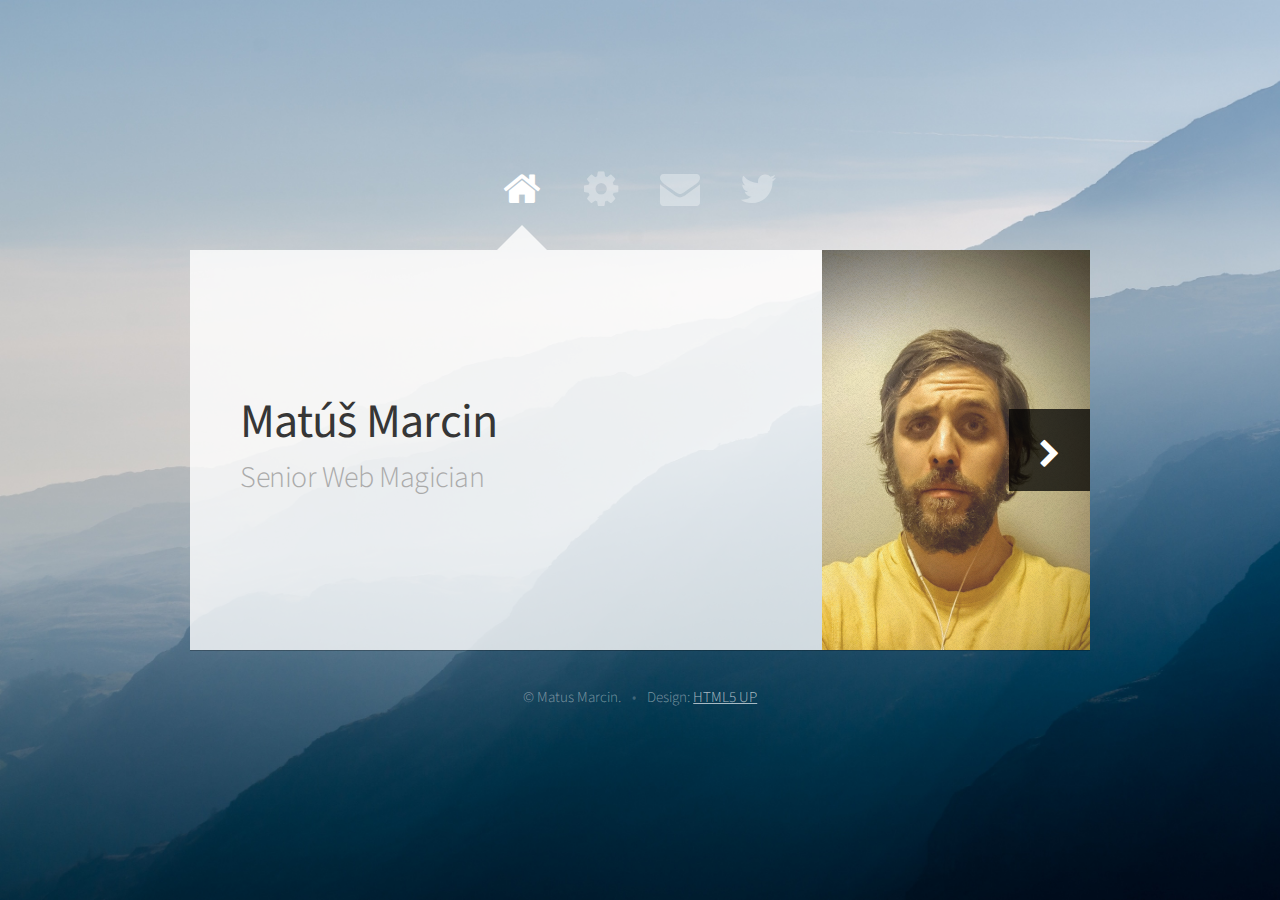
==== index.html @ f7cbcfe0 "GA tracking" ====
<!DOCTYPE HTML>
<!--
	Astral by HTML5 UP
	html5up.net | @n33co
	Free for personal and commercial use under the CCA 3.0 license (html5up.net/license)
-->
<html>
	<head>
		<title>Matúš Marcin &middot; Senior Web Magician</title>
		<meta charset="utf-8" />
		<meta name="viewport" content="width=device-width, initial-scale=1" />
		<!--[if lte IE 8]><script src="assets/js/ie/html5shiv.js"></script><![endif]-->
		<link rel="stylesheet" href="assets/css/main.css" />
		<noscript><link rel="stylesheet" href="assets/css/noscript.css" /></noscript>
		<!--[if lte IE 8]><link rel="stylesheet" href="assets/css/ie8.css" /><![endif]-->
	</head>
	<body>
		<script>
		  (function(i,s,o,g,r,a,m){i['GoogleAnalyticsObject']=r;i[r]=i[r]||function(){
		  (i[r].q=i[r].q||[]).push(arguments)},i[r].l=1*new Date();a=s.createElement(o),
		  m=s.getElementsByTagName(o)[0];a.async=1;a.src=g;m.parentNode.insertBefore(a,m)
		  })(window,document,'script','https://www.google-analytics.com/analytics.js','ga');
		
		  ga('create', 'UA-314729-21', 'auto');
		  ga('send', 'pageview');
		</script>
		<!-- Wrapper-->
			<div id="wrapper">

				<!-- Nav -->
					<nav id="nav">
						<a href="#me" class="icon fa-home active"><span>Home</span></a>
						<a href="#work" class="icon fa-cog"><span>Work</span></a>
						<a href="#contact" class="icon fa-envelope"><span>Contact</span></a>
						<a href="http://twitter.com/faster" class="icon fa-twitter"><span>Twitter</span></a>
					</nav>

				<!-- Main -->
					<div id="main">

						<!-- Me -->
							<article id="me" class="panel">
								<header>
									<h1>Matúš Marcin</h1>
									<p>Senior Web Magician</p>
								</header>
								<a href="#work" class="jumplink pic">
									<span class="arrow icon fa-chevron-right"><span>See my work</span></span>
									<img src="images/matusmarcin.jpg" alt="" />
								</a>
							</article>

						<!-- Work -->
							<article id="work" class="panel">
								<header>
									<h2>Work</h2>
								</header>
								<p>
									I have <mark>12+ years</mark> of experience as a <mark>full-stack web developer</mark>.
								</p>
								<p>
									I think and dream in <mark>HTML, CSS, Javascript and PHP</mark>. I am no stranger to UX, project management, teaching and barefoot running.
								</p>
								<p>
									My references include <mark>The Economist, GlobalLogic, Heineken, Ness</mark> and many small to medium size companies in <mark>Slovakia</mark>.
								</p>
								<section class="text-center">
									<a href="CVMatusMarcin.html" class="button">View my CV</a>
									<br />
									or <a href="CVMatusMarcin.pdf">Download it</a>
								</section>

							</article>

						<!-- Contact -->
							<article id="contact" class="panel">
								<header>
									<h2>Contact Me</h2>
								</header>
								<p>Feel free to email me at <mark>me (at) matusmarcin.com</mark><br />
								or even better <mark>tweet to me <a href="http://twitter.com/faster">@faster</a></mark>.
								</p>
								<p>My GitHub <a href="https://github.com/matusmarcin">is on GitHub</a>!</p>
								<p>Looking forward to hearing from you.</p>
							</article>

					</div>

				<!-- Footer -->
					<div id="footer">
						<ul class="copyright">
							<li>&copy; Matus Marcin.</li><li>Design: <a href="http://html5up.net">HTML5 UP</a></li>
						</ul>
					</div>

			</div>

		<!-- Scripts -->
			<script src="assets/js/jquery.min.js"></script>
			<script src="assets/js/skel.min.js"></script>
			<script src="assets/js/skel-viewport.min.js"></script>
			<script src="assets/js/util.js"></script>
			<!--[if lte IE 8]><script src="assets/js/ie/respond.min.js"></script><![endif]-->
			<script src="assets/js/main.js"></script>

	</body>
</html>
---- assets/css/main.css ----
@import url("http://fonts.googleapis.com/css?family=Source+Sans+Pro:300,400,300italic,400italic");
@import url("font-awesome.min.css");

/*
	Astral by HTML5 UP
	html5up.net | @n33co
	Free for personal and commercial use under the CCA 3.0 license (html5up.net/license)
*/

/* Reset */

	html, body, div, span, applet, object, iframe, h1, h2, h3, h4, h5, h6, p, blockquote, pre, a, abbr, acronym, address, big, cite, code, del, dfn, em, img, ins, kbd, q, s, samp, small, strike, strong, sub, sup, tt, var, b, u, i, center, dl, dt, dd, ol, ul, li, fieldset, form, label, legend, table, caption, tbody, tfoot, thead, tr, th, td, article, aside, canvas, details, embed, figure, figcaption, footer, header, hgroup, menu, nav, output, ruby, section, summary, time, mark, audio, video {
		margin: 0;
		padding: 0;
		border: 0;
		font-size: 100%;
		font: inherit;
		vertical-align: baseline;
	}

	article, aside, details, figcaption, figure, footer, header, hgroup, menu, nav, section {
		display: block;
	}

	body {
		line-height: 1;
	}

	ol, ul {
		list-style: none;
	}

	mark {
		background: #f8f9f4;
	}

	blockquote, q {
		quotes: none;
	}

	blockquote:before, blockquote:after, q:before, q:after {
		content: '';
		content: none;
	}

	table {
		border-collapse: collapse;
		border-spacing: 0;
	}

	body {
		-webkit-text-size-adjust: none;
	}

/* Box Model */

	*, *:before, *:after {
		-moz-box-sizing: border-box;
		-webkit-box-sizing: border-box;
		box-sizing: border-box;
	}

/* Grid */

	.row {
		border-bottom: solid 1px transparent;
		-moz-box-sizing: border-box;
		-webkit-box-sizing: border-box;
		box-sizing: border-box;
	}

	.row > * {
		float: left;
		-moz-box-sizing: border-box;
		-webkit-box-sizing: border-box;
		box-sizing: border-box;
	}

	.row:after, .row:before {
		content: '';
		display: block;
		clear: both;
		height: 0;
	}

	.row.uniform > * > :first-child {
		margin-top: 0;
	}

	.row.uniform > * > :last-child {
		margin-bottom: 0;
	}

	.row.\30 \25 > * {
		padding: 0 0 0 0px;
	}

	.row.\30 \25 {
		margin: 0 0 -1px 0px;
	}

	.row.uniform.\30 \25 > * {
		padding: 0px 0 0 0px;
	}

	.row.uniform.\30 \25 {
		margin: 0px 0 -1px 0px;
	}

	.row > * {
		padding: 0 0 0 40px;
	}

	.row {
		margin: 0 0 -1px -40px;
	}

	.row.uniform > * {
		padding: 40px 0 0 40px;
	}

	.row.uniform {
		margin: -40px 0 -1px -40px;
	}

	.row.\32 00\25 > * {
		padding: 0 0 0 80px;
	}

	.row.\32 00\25 {
		margin: 0 0 -1px -80px;
	}

	.row.uniform.\32 00\25 > * {
		padding: 80px 0 0 80px;
	}

	.row.uniform.\32 00\25 {
		margin: -80px 0 -1px -80px;
	}

	.row.\31 50\25 > * {
		padding: 0 0 0 60px;
	}

	.row.\31 50\25 {
		margin: 0 0 -1px -60px;
	}

	.row.uniform.\31 50\25 > * {
		padding: 60px 0 0 60px;
	}

	.row.uniform.\31 50\25 {
		margin: -60px 0 -1px -60px;
	}

	.row.\35 0\25 > * {
		padding: 0 0 0 20px;
	}

	.row.\35 0\25 {
		margin: 0 0 -1px -20px;
	}

	.row.uniform.\35 0\25 > * {
		padding: 20px 0 0 20px;
	}

	.row.uniform.\35 0\25 {
		margin: -20px 0 -1px -20px;
	}

	.row.\32 5\25 > * {
		padding: 0 0 0 10px;
	}

	.row.\32 5\25 {
		margin: 0 0 -1px -10px;
	}

	.row.uniform.\32 5\25 > * {
		padding: 10px 0 0 10px;
	}

	.row.uniform.\32 5\25 {
		margin: -10px 0 -1px -10px;
	}

	.\31 2u, .\31 2u\24 {
		width: 100%;
		clear: none;
		margin-left: 0;
	}

	.\31 1u, .\31 1u\24 {
		width: 91.6666666667%;
		clear: none;
		margin-left: 0;
	}

	.\31 0u, .\31 0u\24 {
		width: 83.3333333333%;
		clear: none;
		margin-left: 0;
	}

	.\39 u, .\39 u\24 {
		width: 75%;
		clear: none;
		margin-left: 0;
	}

	.\38 u, .\38 u\24 {
		width: 66.6666666667%;
		clear: none;
		margin-left: 0;
	}

	.\37 u, .\37 u\24 {
		width: 58.3333333333%;
		clear: none;
		margin-left: 0;
	}

	.\36 u, .\36 u\24 {
		width: 50%;
		clear: none;
		margin-left: 0;
	}

	.\35 u, .\35 u\24 {
		width: 41.6666666667%;
		clear: none;
		margin-left: 0;
	}

	.\34 u, .\34 u\24 {
		width: 33.3333333333%;
		clear: none;
		margin-left: 0;
	}

	.\33 u, .\33 u\24 {
		width: 25%;
		clear: none;
		margin-left: 0;
	}

	.\32 u, .\32 u\24 {
		width: 16.6666666667%;
		clear: none;
		margin-left: 0;
	}

	.\31 u, .\31 u\24 {
		width: 8.3333333333%;
		clear: none;
		margin-left: 0;
	}

	.\31 2u\24 + *,
	.\31 1u\24 + *,
	.\31 0u\24 + *,
	.\39 u\24 + *,
	.\38 u\24 + *,
	.\37 u\24 + *,
	.\36 u\24 + *,
	.\35 u\24 + *,
	.\34 u\24 + *,
	.\33 u\24 + *,
	.\32 u\24 + *,
	.\31 u\24 + * {
		clear: left;
	}

	.\-11u {
		margin-left: 91.66667%;
	}

	.\-10u {
		margin-left: 83.33333%;
	}

	.\-9u {
		margin-left: 75%;
	}

	.\-8u {
		margin-left: 66.66667%;
	}

	.\-7u {
		margin-left: 58.33333%;
	}

	.\-6u {
		margin-left: 50%;
	}

	.\-5u {
		margin-left: 41.66667%;
	}

	.\-4u {
		margin-left: 33.33333%;
	}

	.\-3u {
		margin-left: 25%;
	}

	.\-2u {
		margin-left: 16.66667%;
	}

	.\-1u {
		margin-left: 8.33333%;
	}

	@media screen and (min-width: 737px) {

		.row > * {
			padding: 25px 0 0 25px;
		}

		.row {
			margin: -25px 0 -1px -25px;
		}

		.row.uniform > * {
			padding: 25px 0 0 25px;
		}

		.row.uniform {
			margin: -25px 0 -1px -25px;
		}

		.row.\32 00\25 > * {
			padding: 50px 0 0 50px;
		}

		.row.\32 00\25 {
			margin: -50px 0 -1px -50px;
		}

		.row.uniform.\32 00\25 > * {
			padding: 50px 0 0 50px;
		}

		.row.uniform.\32 00\25 {
			margin: -50px 0 -1px -50px;
		}

		.row.\31 50\25 > * {
			padding: 37.5px 0 0 37.5px;
		}

		.row.\31 50\25 {
			margin: -37.5px 0 -1px -37.5px;
		}

		.row.uniform.\31 50\25 > * {
			padding: 37.5px 0 0 37.5px;
		}

		.row.uniform.\31 50\25 {
			margin: -37.5px 0 -1px -37.5px;
		}

		.row.\35 0\25 > * {
			padding: 12.5px 0 0 12.5px;
		}

		.row.\35 0\25 {
			margin: -12.5px 0 -1px -12.5px;
		}

		.row.uniform.\35 0\25 > * {
			padding: 12.5px 0 0 12.5px;
		}

		.row.uniform.\35 0\25 {
			margin: -12.5px 0 -1px -12.5px;
		}

		.row.\32 5\25 > * {
			padding: 6.25px 0 0 6.25px;
		}

		.row.\32 5\25 {
			margin: -6.25px 0 -1px -6.25px;
		}

		.row.uniform.\32 5\25 > * {
			padding: 6.25px 0 0 6.25px;
		}

		.row.uniform.\32 5\25 {
			margin: -6.25px 0 -1px -6.25px;
		}

		.\31 2u\28desktop\29, .\31 2u\24\28desktop\29 {
			width: 100%;
			clear: none;
			margin-left: 0;
		}

		.\31 1u\28desktop\29, .\31 1u\24\28desktop\29 {
			width: 91.6666666667%;
			clear: none;
			margin-left: 0;
		}

		.\31 0u\28desktop\29, .\31 0u\24\28desktop\29 {
			width: 83.3333333333%;
			clear: none;
			margin-left: 0;
		}

		.\39 u\28desktop\29, .\39 u\24\28desktop\29 {
			width: 75%;
			clear: none;
			margin-left: 0;
		}

		.\38 u\28desktop\29, .\38 u\24\28desktop\29 {
			width: 66.6666666667%;
			clear: none;
			margin-left: 0;
		}

		.\37 u\28desktop\29, .\37 u\24\28desktop\29 {
			width: 58.3333333333%;
			clear: none;
			margin-left: 0;
		}

		.\36 u\28desktop\29, .\36 u\24\28desktop\29 {
			width: 50%;
			clear: none;
			margin-left: 0;
		}

		.\35 u\28desktop\29, .\35 u\24\28desktop\29 {
			width: 41.6666666667%;
			clear: none;
			margin-left: 0;
		}

		.\34 u\28desktop\29, .\34 u\24\28desktop\29 {
			width: 33.3333333333%;
			clear: none;
			margin-left: 0;
		}

		.\33 u\28desktop\29, .\33 u\24\28desktop\29 {
			width: 25%;
			clear: none;
			margin-left: 0;
		}

		.\32 u\28desktop\29, .\32 u\24\28desktop\29 {
			width: 16.6666666667%;
			clear: none;
			margin-left: 0;
		}

		.\31 u\28desktop\29, .\31 u\24\28desktop\29 {
			width: 8.3333333333%;
			clear: none;
			margin-left: 0;
		}

		.\31 2u\24\28desktop\29 + *,
		.\31 1u\24\28desktop\29 + *,
		.\31 0u\24\28desktop\29 + *,
		.\39 u\24\28desktop\29 + *,
		.\38 u\24\28desktop\29 + *,
		.\37 u\24\28desktop\29 + *,
		.\36 u\24\28desktop\29 + *,
		.\35 u\24\28desktop\29 + *,
		.\34 u\24\28desktop\29 + *,
		.\33 u\24\28desktop\29 + *,
		.\32 u\24\28desktop\29 + *,
		.\31 u\24\28desktop\29 + * {
			clear: left;
		}

		.\-11u\28desktop\29 {
			margin-left: 91.66667%;
		}

		.\-10u\28desktop\29 {
			margin-left: 83.33333%;
		}

		.\-9u\28desktop\29 {
			margin-left: 75%;
		}

		.\-8u\28desktop\29 {
			margin-left: 66.66667%;
		}

		.\-7u\28desktop\29 {
			margin-left: 58.33333%;
		}

		.\-6u\28desktop\29 {
			margin-left: 50%;
		}

		.\-5u\28desktop\29 {
			margin-left: 41.66667%;
		}

		.\-4u\28desktop\29 {
			margin-left: 33.33333%;
		}

		.\-3u\28desktop\29 {
			margin-left: 25%;
		}

		.\-2u\28desktop\29 {
			margin-left: 16.66667%;
		}

		.\-1u\28desktop\29 {
			margin-left: 8.33333%;
		}

	}

	@media screen and (max-width: 736px) {

		.row > * {
			padding: 15px 0 0 15px;
		}

		.row {
			margin: -15px 0 -1px -15px;
		}

		.row.uniform > * {
			padding: 15px 0 0 15px;
		}

		.row.uniform {
			margin: -15px 0 -1px -15px;
		}

		.row.\32 00\25 > * {
			padding: 30px 0 0 30px;
		}

		.row.\32 00\25 {
			margin: -30px 0 -1px -30px;
		}

		.row.uniform.\32 00\25 > * {
			padding: 30px 0 0 30px;
		}

		.row.uniform.\32 00\25 {
			margin: -30px 0 -1px -30px;
		}

		.row.\31 50\25 > * {
			padding: 22.5px 0 0 22.5px;
		}

		.row.\31 50\25 {
			margin: -22.5px 0 -1px -22.5px;
		}

		.row.uniform.\31 50\25 > * {
			padding: 22.5px 0 0 22.5px;
		}

		.row.uniform.\31 50\25 {
			margin: -22.5px 0 -1px -22.5px;
		}

		.row.\35 0\25 > * {
			padding: 7.5px 0 0 7.5px;
		}

		.row.\35 0\25 {
			margin: -7.5px 0 -1px -7.5px;
		}

		.row.uniform.\35 0\25 > * {
			padding: 7.5px 0 0 7.5px;
		}

		.row.uniform.\35 0\25 {
			margin: -7.5px 0 -1px -7.5px;
		}

		.row.\32 5\25 > * {
			padding: 3.75px 0 0 3.75px;
		}

		.row.\32 5\25 {
			margin: -3.75px 0 -1px -3.75px;
		}

		.row.uniform.\32 5\25 > * {
			padding: 3.75px 0 0 3.75px;
		}

		.row.uniform.\32 5\25 {
			margin: -3.75px 0 -1px -3.75px;
		}

		.\31 2u\28mobile\29, .\31 2u\24\28mobile\29 {
			width: 100%;
			clear: none;
			margin-left: 0;
		}

		.\31 1u\28mobile\29, .\31 1u\24\28mobile\29 {
			width: 91.6666666667%;
			clear: none;
			margin-left: 0;
		}

		.\31 0u\28mobile\29, .\31 0u\24\28mobile\29 {
			width: 83.3333333333%;
			clear: none;
			margin-left: 0;
		}

		.\39 u\28mobile\29, .\39 u\24\28mobile\29 {
			width: 75%;
			clear: none;
			margin-left: 0;
		}

		.\38 u\28mobile\29, .\38 u\24\28mobile\29 {
			width: 66.6666666667%;
			clear: none;
			margin-left: 0;
		}

		.\37 u\28mobile\29, .\37 u\24\28mobile\29 {
			width: 58.3333333333%;
			clear: none;
			margin-left: 0;
		}

		.\36 u\28mobile\29, .\36 u\24\28mobile\29 {
			width: 50%;
			clear: none;
			margin-left: 0;
		}

		.\35 u\28mobile\29, .\35 u\24\28mobile\29 {
			width: 41.6666666667%;
			clear: none;
			margin-left: 0;
		}

		.\34 u\28mobile\29, .\34 u\24\28mobile\29 {
			width: 33.3333333333%;
			clear: none;
			margin-left: 0;
		}

		.\33 u\28mobile\29, .\33 u\24\28mobile\29 {
			width: 25%;
			clear: none;
			margin-left: 0;
		}

		.\32 u\28mobile\29, .\32 u\24\28mobile\29 {
			width: 16.6666666667%;
			clear: none;
			margin-left: 0;
		}

		.\31 u\28mobile\29, .\31 u\24\28mobile\29 {
			width: 8.3333333333%;
			clear: none;
			margin-left: 0;
		}

		.\31 2u\24\28mobile\29 + *,
		.\31 1u\24\28mobile\29 + *,
		.\31 0u\24\28mobile\29 + *,
		.\39 u\24\28mobile\29 + *,
		.\38 u\24\28mobile\29 + *,
		.\37 u\24\28mobile\29 + *,
		.\36 u\24\28mobile\29 + *,
		.\35 u\24\28mobile\29 + *,
		.\34 u\24\28mobile\29 + *,
		.\33 u\24\28mobile\29 + *,
		.\32 u\24\28mobile\29 + *,
		.\31 u\24\28mobile\29 + * {
			clear: left;
		}

		.\-11u\28mobile\29 {
			margin-left: 91.66667%;
		}

		.\-10u\28mobile\29 {
			margin-left: 83.33333%;
		}

		.\-9u\28mobile\29 {
			margin-left: 75%;
		}

		.\-8u\28mobile\29 {
			margin-left: 66.66667%;
		}

		.\-7u\28mobile\29 {
			margin-left: 58.33333%;
		}

		.\-6u\28mobile\29 {
			margin-left: 50%;
		}

		.\-5u\28mobile\29 {
			margin-left: 41.66667%;
		}

		.\-4u\28mobile\29 {
			margin-left: 33.33333%;
		}

		.\-3u\28mobile\29 {
			margin-left: 25%;
		}

		.\-2u\28mobile\29 {
			margin-left: 16.66667%;
		}

		.\-1u\28mobile\29 {
			margin-left: 8.33333%;
		}

	}

/* Basic */

	body {
		background-image: url("images/background.jpg");
		background-repeat: no-repeat;
		background-size: cover;
		font-family: 'Source Sans Pro', sans-serif;
		font-weight: 300;
		color: #777777;
	}

		body.is-loading *, body.is-loading *:before, body.is-loading *:after {
			-moz-transition: none !important;
			-webkit-transition: none !important;
			-ms-transition: none !important;
			transition: none !important;
			-moz-animation: none !important;
			-webkit-animation: none !important;
			-ms-animation: none !important;
			animation: none !important;
		}

	input, textarea, select {
		font-family: 'Source Sans Pro', sans-serif;
		font-weight: 300;
		color: #777777;
	}

	strong, b, h1, h2, h3, h4, h5, h6 {
		font-weight: 400;
		color: #363636;
	}

	blockquote {
		border-left: solid 0.5em #ddd;
		padding: 1em 0 1em 2em;
		font-style: italic;
	}

	em, i {
		font-style: italic;
	}

	hr {
		border: 0;
		border-top: solid 1px #ddd;
		padding: 1.5em 0 0 0;
		margin: 1.75em 0 0 0;
	}

	sub {
		position: relative;
		top: 0.5em;
		font-size: 0.8em;
	}

	sup {
		position: relative;
		top: -0.5em;
		font-size: 0.8em;
	}

	br.clear {
		clear: both;
	}

	p, ul, ol, dl, table, blockquote, form {
		margin-bottom: 2em;
	}

/* Table */

	table {
		width: 100%;
	}

		table.default tbody tr {
			border-bottom: solid 1px #f4f4f4;
		}

		table.default td {
			padding: 0.5em 1em 0.5em 1em;
		}

		table.default th {
			text-align: left;
			font-weight: 400;
			padding: 0.5em 1em 0.5em 1em;
		}

		table.default thead {
			border-bottom: solid 2px #f4f4f4;
		}

/* Form */

	form label {
		display: block;
		font-weight: 400;
		color: #363636;
		margin: 0 0 1em 0;
	}

	form input[type="text"],
	form input[type="email"],
	form input[type="password"],
	form select,
	form textarea {
		-webkit-appearance: none;
		border: 0;
		background: #f4f4f4;
		padding: 0.75em;
		width: 100%;
		-moz-transition: background-color .25s ease-in-out;
		-webkit-transition: background-color .25s ease-in-out;
		-ms-transition: background-color .25s ease-in-out;
		transition: background-color .25s ease-in-out;
	}

		form input[type="text"]:focus,
		form input[type="email"]:focus,
		form input[type="password"]:focus,
		form select:focus,
		form textarea:focus {
			background: #f8f8f8;
		}

	form input[type="text"],
	form input[type="email"],
	form input[type="password"],
	form select {
		line-height: 1.35em;
	}

	form ::-webkit-input-placeholder {
		color: #999;
	}

	form :-moz-placeholder {
		color: #999;
	}

	form ::-moz-placeholder {
		color: #999;
	}

	form :-ms-input-placeholder {
		color: #999;
	}

/* Section/Article */

	section, article {
		margin-bottom: 3em;
	}

		section.text-center {
			text-align: center;
		}

		section > :last-child, section:last-child, article > :last-child, article:last-child {
			margin-bottom: 0;
		}

	header > p {
		color: #aaa;
	}

/* Image */

	.image {
		display: inline-block;
	}

		.image img {
			display: block;
			width: 100%;
		}

		.image.fit {
			display: block;
			width: 100%;
		}

		.image.featured {
			display: block;
			width: 100%;
			margin: 0 0 2em 0;
		}

		.image.left {
			float: left;
			margin: 0 2em 2em 0;
		}

		.image.centered {
			display: block;
			margin: 0 0 2em 0;
		}

			.image.centered img {
				margin: 0 auto;
				width: auto;
			}

/* Button */

	input[type="button"],
	input[type="submit"],
	input[type="reset"],
	button,
	.button {
		-webkit-appearance: none;
		display: inline-block;
		background-color: #222222;
		color: #ffffff;
		border: 0;
		cursor: pointer;
		outline: 0;
		-moz-transition: background-color .25s ease-in-out;
		-webkit-transition: background-color .25s ease-in-out;
		-ms-transition: background-color .25s ease-in-out;
		transition: background-color .25s ease-in-out;
	}

		input[type="button"]:hover,
		input[type="submit"]:hover,
		input[type="reset"]:hover,
		button:hover,
		.button:hover {
			background-color: #333333;
		}

		input[type="button"]:active,
		input[type="submit"]:active,
		input[type="reset"]:active,
		button:active,
		.button:active {
			background-color: #444444;
		}

		input[type="button"].alt,
		input[type="submit"].alt,
		input[type="reset"].alt,
		button.alt,
		.button.alt {
			background-color: #777777;
		}

			input[type="button"].alt:hover,
			input[type="submit"].alt:hover,
			input[type="reset"].alt:hover,
			button.alt:hover,
			.button.alt:hover {
				background-color: #888888;
			}

			input[type="button"].alt:active,
			input[type="submit"].alt:active,
			input[type="reset"].alt:active,
			button.alt:active,
			.button.alt:active {
				background-color: #999999;
			}

/* List */

	ul.default {
		list-style: disc;
		padding-left: 1em;
	}

		ul.default li {
			padding-left: 0.5em;
		}

	ul.actions li {
		display: inline-block;
		margin-left: 0.5em;
	}

		ul.actions li:first-child {
			margin-left: 0;
		}

	ol.default {
		list-style: decimal;
		padding-left: 1.25em;
	}

		ol.default li {
			padding-left: 0.25em;
		}

/* Icons */

	.icon {
		position: relative;
		text-decoration: none;
	}

		.icon:before {
			-moz-osx-font-smoothing: grayscale;
			-webkit-font-smoothing: antialiased;
			font-family: FontAwesome;
			font-style: normal;
			font-weight: normal;
			text-transform: none !important;
		}

		.icon > .label {
			display: none;
		}

/* Nav */

	#nav a {
		position: relative;
		display: inline-block;
		color: #ffffff;
		width: 1em;
		height: 1em;
		line-height: 0.9em;
	}

		#nav a.icon:before {
			padding-right: 0;
		}

/* Panels */

	#main {
		position: relative;
		overflow: hidden;
	}

	.panel {
		position: relative;
	}

	.panel a {
		text-decoration: none;
	}

	.panel a:not(.button) {
		color: #0b74c3;
		transition: background 0.1s ease-in-out;
	}

	.panel a:not(.button):hover {
		background: #f8f9f4;
	}

/* Me */

	#me .pic {
		position: relative;
		display: block;
	}

		#me .pic:before {
			content: '';
			position: absolute;
			top: 0;
			left: 0;
			background: url("images/overlay.png");
			width: 100%;
			height: 100%;
			z-index: 1;
		}

	#work {
		background: rgba(255,255,255,0.35);
	}

	#contact {
		background: rgba(255,255,255,0.55);
	}

/* Footer */

	#footer {
		color: #ccc;
		color: rgba(255, 255, 255, 0.45);
	}

		#footer a {
			color: #ddd;
			color: rgba(255, 255, 255, 0.65);
			-moz-transition: color .25s ease-in-out;
			-webkit-transition: color .25s ease-in-out;
			-ms-transition: color .25s ease-in-out;
			transition: color .25s ease-in-out;
		}

			#footer a:hover {
				color: white;
			}

		#footer .copyright li {
			display: inline-block;
		}

			#footer .copyright li:before {
				display: inline;
				content: '\2022';
				opacity: 0.5;
				padding: 0 0.75em 0 0.75em;
			}

			#footer .copyright li:first-child:before {
				display: none;
			}

/* Desktop */

	@media screen and (min-width: 737px) {

		/* Basic */

			html {
				min-width: 100%;
				min-height: 100%;
			}

			body {
				width: 100%;
				min-width: 1000px;
				min-height: 100%;
				overflow-y: scroll;
				background-attachment: fixed;
				font-size: 14pt;
				line-height: 1.75em;
			}

			input, textarea, select {
				font-size: 14pt;
				line-height: 1.75em;
			}

			h1 {
				font-size: 2.4em;
				letter-spacing: -0.015em;
			}

			h2 {
				font-size: 1.8em;
				letter-spacing: -0.015em;
			}

			h3, h4, h5, h6 {
				font-size: 1.25em;
				letter-spacing: -0.015em;
			}

		/* Section/Article */

			header {
				margin: 0 0 1.5em 0;
			}

				header > p {
					margin: 0.5em 0 0 0;
				}

		/* Button */

			input[type="button"],
			input[type="submit"],
			input[type="reset"],
			button,
			.button {
				padding: 0.7em 1.5em 0.7em 1.5em;
			}

				input[type="button"].small,
				input[type="submit"].small,
				input[type="reset"].small,
				button.small,
				.button.small {
					font-size: 0.75em;
				}

				input[type="button"].big,
				input[type="submit"].big,
				input[type="reset"].big,
				button.big,
				.button.big {
					font-size: 1.25em;
					padding: 0.5em 1.25em 0.5em 1.25em;
				}

				input[type="button"].huge,
				input[type="submit"].huge,
				input[type="reset"].huge,
				button.huge,
				.button.huge {
					font-size: 1.5em;
					padding: 0.5em 1.25em 0.5em 1.25em;
				}

		/* Wrapper */

			#wrapper {
				width: 45em;
				margin: 0 auto;
				opacity: 0.00001;
			}

				#wrapper.tall {
					padding-bottom: 6em;
				}

		/* Nav */

			#nav {
				text-align: center;
				height: 4.25em;
				cursor: default;
			}

				#nav a {
					font-size: 2.5em;
					margin: 0 0.25em 0 0.25em;
					opacity: 0.35;
					outline: 0;
					-moz-transition: opacity .25s ease-in-out;
					-webkit-transition: opacity .25s ease-in-out;
					-ms-transition: opacity .25s ease-in-out;
					transition: opacity .25s ease-in-out;
				}

					#nav a:before {
						font-size: 0.8em;
					}

					#nav a:after {
						content: '';
						display: block;
						position: absolute;
						left: 50%;
						bottom: -0.7em;
						margin-left: -0.5em;
						border-bottom: solid 0em rgba(255,255,255,0.8);
						border-left: solid 0.5em transparent;
						border-right: solid 0.5em transparent;
						-moz-transition: border-bottom-width .25s ease-in-out;
						-webkit-transition: border-bottom-width .25s ease-in-out;
						-ms-transition: border-bottom-width .25s ease-in-out;
						transition: border-bottom-width .25s ease-in-out;
					}

					#nav a span {
						display: block;
						position: absolute;
						background: #222222;
						color: #ffffff;
						top: -2.75em;
						font-size: 0.3em;
						height: 2.25em;
						line-height: 2.25em;
						left: 50%;
						opacity: 0;
						-moz-transition: opacity .25s ease-in-out;
						-webkit-transition: opacity .25s ease-in-out;
						-ms-transition: opacity .25s ease-in-out;
						transition: opacity .25s ease-in-out;
						width: 5.5em;
						margin-left: -2.75em;
					}

						#nav a span:after {
							content: '';
							display: block;
							position: absolute;
							bottom: -0.4em;
							left: 50%;
							margin-left: -0.6em;
							border-top: solid 0.6em #222222;
							border-left: solid 0.6em transparent;
							border-right: solid 0.6em transparent;
						}

					#nav a:hover {
						opacity: 1.0;
					}

						#nav a:hover span {
							opacity: 1.0;
						}

					#nav a.active {
						opacity: 1.0;
					}

						#nav a.active:after {
							border-bottom-width: 0.5em;
						}

		/* Panels */

			#main {
				width: 45em;
				background: rgba(255, 255, 255, 0.8);
				box-shadow: 0px 1px 0px 0px rgba(0, 0, 0, 0.25);
			}

			.panel {
				padding: 3.5em 2.5em 3.5em 2.5em;
				position: absolute;
				top: 0;
				left: 0;
				width: 45em;
			}

		/* Me */

			#me {
				padding: 0;
				height: 20em;
				background: transparent;
			}

				#me .pic {
					display: block;
					position: absolute;
					right: -1px;
					top: 0;
					height: 100%;
					text-decoration: none;
				}

					#me .pic img {
						position: relative;
						display: block;
						height: 100%;
						opacity: 0.8;
					}

					#me .pic .arrow {
						display: block;
						position: absolute;
						right: 0;
						top: 50%;
						margin-top: -1.375em;
						width: 2.75em;
						height: 2.75em;
						background: #000;
						background: rgba(0, 0, 0, 0.75);
						color: #ffffff;
						text-align: center;
						line-height: 2.75em;
						font-size: 1.5em;
						z-index: 1;
						-moz-transition: width .15s ease-in-out, padding-right .15s ease-in-out;
						-webkit-transition: width .15s ease-in-out, padding-right .15s ease-in-out;
						-ms-transition: width .15s ease-in-out, padding-right .15s ease-in-out;
						transition: width .15s ease-in-out, padding-right .15s ease-in-out;
					}

						#me .pic .arrow:before {
							position: relative;
							padding-right: 0;
							top: 0.125em;
						}

						#me .pic .arrow span {
							display: block;
							text-indent: -9999px;
						}

					#me .pic:hover .arrow {
						width: 3em;
						padding-right: 0.25em;
					}

				#me header {
					position: absolute;
					left: 0;
					top: 0;
					width: 100%;
					height: 100%;
					margin-left: 2.5em;
				}

					#me header > h1 {
						position: absolute;
						left: 0;
						bottom: 52.5%;
						margin: 0;
					}

					#me header > p {
						position: absolute;
						left: 0;
						top: 52.5%;
						font-size: 1.5em;
						letter-spacing: -0.015em;
						margin-top: 0;
					}

		/* Footer */

			#footer {
				text-align: center;
				padding: 2em 0 0 0;
				font-size: 0.75em;
			}

	}

/* Mobile */

	@media screen and (max-width: 736px) {

		/* Basic */

			body, input, textarea, select {
				font-size: 11pt;
				line-height: 1.75em;
			}

			h1, h2 {
				font-size: 1.75em;
				letter-spacing: -0.025em;
			}

			h3, h4, h5, h6 {
				font-size: 1.25em;
				letter-spacing: -0.025em;
			}

		/* Section/Article */

			header {
				margin: 0 0 1.5em 0;
			}

				header > p {
					margin: 0.5em 0 0 0;
				}

		/* Table */

			table.style1 {
				overflow-x: scroll;
			}

		/* List */

			ul.actions li {
				display: block;
				margin: 0.5em 0 0 0;
			}

				ul.actions li:first-child {
					margin-top: 0;
				}

		/* Button */

			input[type="button"],
			input[type="submit"],
			input[type="reset"],
			button,
			.button {
				display: block;
				width: 100%;
				padding: 0.75em 0 0.75em 0;
				text-align: center;
			}

		/* Wrapper */

			#wrapper {
				padding: 7px;
			}

		/* Nav */

			#nav {
				text-align: center;
				margin: 6px 0 8px 0;
			}

				#nav a {
					font-size: 2em;
					opacity: 0.5;
					outline: 0;
					width: 1.5em;
					height: 1.5em;
					line-height: 1.35em;
					margin: 0 0.25em 0 0.25em;
				}

					#nav a:active {
						opacity: 1.0;
					}

					#nav a span {
						display: none;
					}

		/* Panels */

			#main {
				background: none;
			}

			.panel {
				padding: 15px 15px 15px 15px;
				margin: 0 0 7px 0;
				background: #ffffff;
				box-shadow: 0px 1px 0px 0px rgba(0, 0, 0, 0.25);
			}

				.panel header {
					padding-top: 1em;
				}

		/* Me */

			#me .pic {
				width: 100%;
			}

				#me .pic img {
					display: block;
					width: 100%;
				}

				#me .pic .arrow {
					display: none;
				}

			#me header {
				text-align: center;
			}

				#me header > h1 {
					font-size: 2.15em;
					letter-spacing: -0.025em;
				}

				#me header > p {
					font-size: 1.25em;
				}

		/* Footer */

			#footer {
				text-align: center;
				padding: 2em 0 0 0;
				font-size: 0.85em;
			}

				#footer .copyright li {
					display: block;
				}

					#footer .copyright li:before {
						display: none;
					}

	}
---- assets/css/noscript.css ----
/*
	Astral by HTML5 UP
	html5up.net | @n33co
	Free for personal and commercial use under the CCA 3.0 license (html5up.net/license)
*/

/* Wrapper */

	#wrapper {
		opacity: 1.0;
	}

/* Nav */

	#nav {
		margin-top: 4em;
	}

		#nav a {
			opacity: 1.0;
		}

			#nav a:before, #nav a:after {
				display: none;
			}

			#nav a span {
				top: 0;
				opacity: 1.0;
			}

				#nav a span:after {
					display: none;
				}

/* Panels */

	#main {
		background: none;
		box-shadow: none;
	}

	.panel {
		position: relative;
		background: #ffffff;
		box-shadow: 0px 1px 0px 0px rgba(0, 0, 0, 0.25);
	}
---- assets/css/ie8.css ----
/*
	Astral by HTML5 UP
	html5up.net | @n33co
	Free for personal and commercial use under the CCA 3.0 license (html5up.net/license)
*/

/* Basic */

	body {
		background-image: url("images/bg.jpg");
		background-size: cover;
		-ms-behavior: url("assets/js/ie/backgroundsize.min.htc");
	}

/* Section/Article */

	section > .last-child, section.last-child, article > .last-child, article.last-child {
		margin-bottom: 0;
	}

/* Nav */

	#nav a span {
		display: none !important;
	}

	#nav a:before {
		font-size: 1.75em;
	}
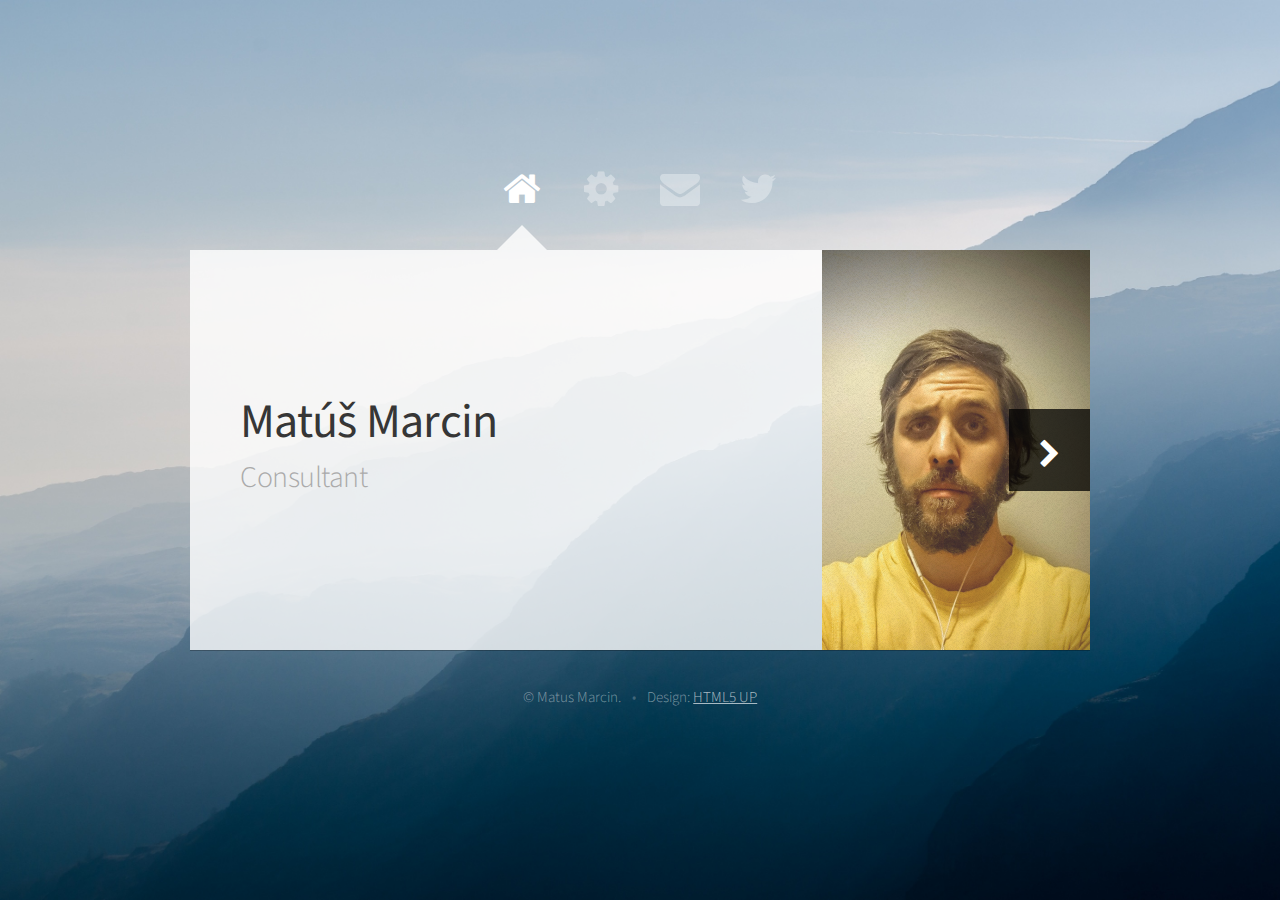
==== commit f5240ed6: "Consultant" ====
--- a/index.html
+++ b/index.html
@@ -6,7 +6,7 @@
 -->
 <html>
 	<head>
-		<title>Matúš Marcin &middot; Senior Web Magician</title>
+		<title>Matúš Marcin &middot; Web Consultant</title>
 		<meta charset="utf-8" />
 		<meta name="viewport" content="width=device-width, initial-scale=1" />
 		<!--[if lte IE 8]><script src="assets/js/ie/html5shiv.js"></script><![endif]-->
@@ -15,15 +15,7 @@
 		<!--[if lte IE 8]><link rel="stylesheet" href="assets/css/ie8.css" /><![endif]-->
 	</head>
 	<body>
-		<script>
-		  (function(i,s,o,g,r,a,m){i['GoogleAnalyticsObject']=r;i[r]=i[r]||function(){
-		  (i[r].q=i[r].q||[]).push(arguments)},i[r].l=1*new Date();a=s.createElement(o),
-		  m=s.getElementsByTagName(o)[0];a.async=1;a.src=g;m.parentNode.insertBefore(a,m)
-		  })(window,document,'script','https://www.google-analytics.com/analytics.js','ga');
-		
-		  ga('create', 'UA-314729-21', 'auto');
-		  ga('send', 'pageview');
-		</script>
+
 		<!-- Wrapper-->
 			<div id="wrapper">
 
@@ -42,7 +34,7 @@
 							<article id="me" class="panel">
 								<header>
 									<h1>Matúš Marcin</h1>
-									<p>Senior Web Magician</p>
+									<p>Consultant</p>
 								</header>
 								<a href="#work" class="jumplink pic">
 									<span class="arrow icon fa-chevron-right"><span>See my work</span></span>
@@ -59,7 +51,7 @@
 									I have <mark>12+ years</mark> of experience as a <mark>full-stack web developer</mark>.
 								</p>
 								<p>
-									I think and dream in <mark>HTML, CSS, Javascript and PHP</mark>. I am no stranger to UX, project management, teaching and barefoot running.
+									My passion is everything <mark>web</mark>. I am no stranger to UX, mobile, scrum, teaching and barefoot running.
 								</p>
 								<p>
 									My references include <mark>The Economist, GlobalLogic, Heineken, Ness</mark> and many small to medium size companies in <mark>Slovakia</mark>.
@@ -104,4 +96,4 @@
 			<script src="assets/js/main.js"></script>
 
 	</body>
-</html>
+</html>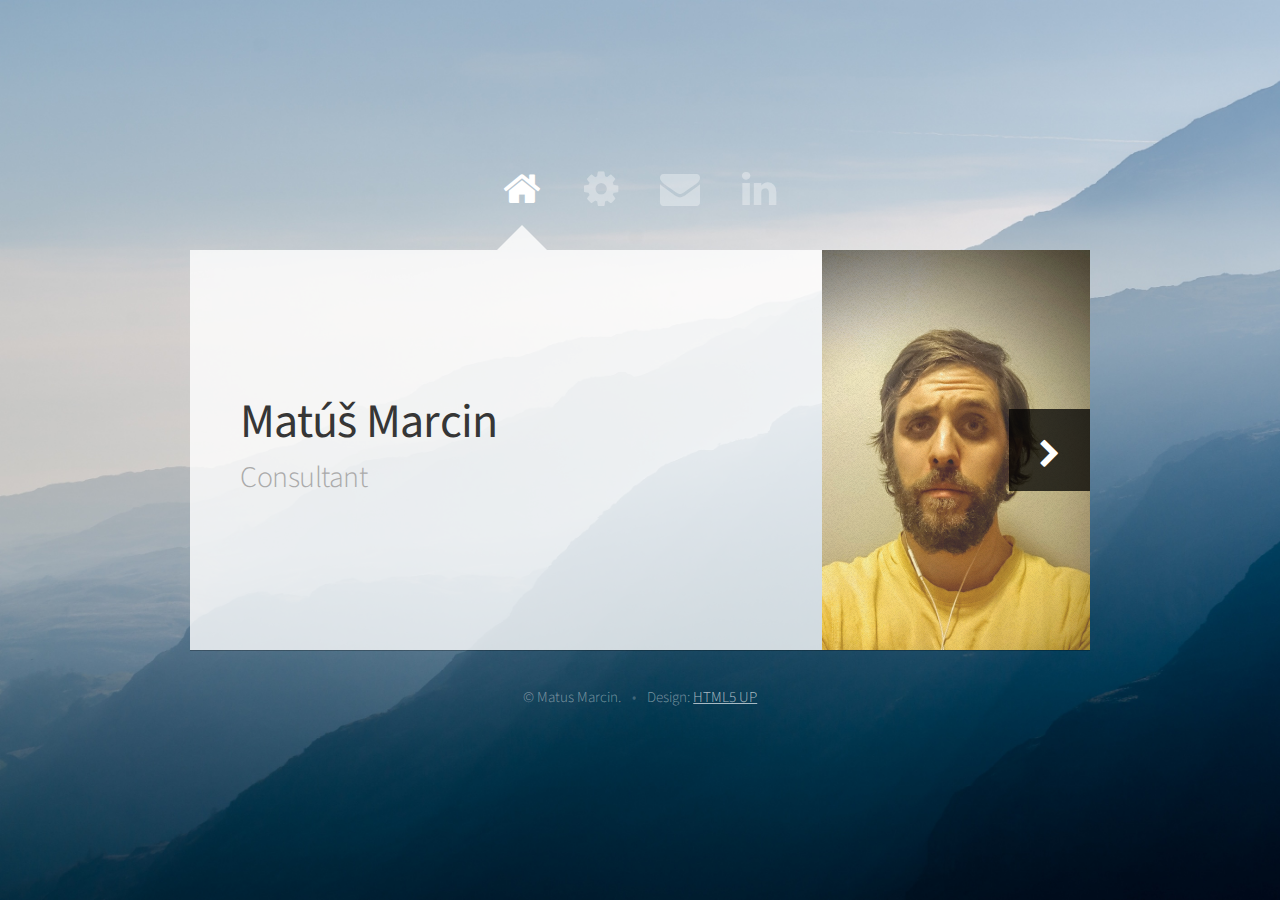
==== commit fd271d61: "Updated work and added hidden #innovation tab" ====
--- a/index.html
+++ b/index.html
@@ -6,7 +6,7 @@
 -->
 <html>
 	<head>
-		<title>Matúš Marcin &middot; Web Consultant</title>
+		<title>Matúš Marcin &middot; Consultant</title>
 		<meta charset="utf-8" />
 		<meta name="viewport" content="width=device-width, initial-scale=1" />
 		<!--[if lte IE 8]><script src="assets/js/ie/html5shiv.js"></script><![endif]-->
@@ -15,7 +15,15 @@
 		<!--[if lte IE 8]><link rel="stylesheet" href="assets/css/ie8.css" /><![endif]-->
 	</head>
 	<body>
-
+		<script>
+		  (function(i,s,o,g,r,a,m){i['GoogleAnalyticsObject']=r;i[r]=i[r]||function(){
+		  (i[r].q=i[r].q||[]).push(arguments)},i[r].l=1*new Date();a=s.createElement(o),
+		  m=s.getElementsByTagName(o)[0];a.async=1;a.src=g;m.parentNode.insertBefore(a,m)
+		  })(window,document,'script','https://www.google-analytics.com/analytics.js','ga');
+		
+		  ga('create', 'UA-314729-21', 'auto');
+		  ga('send', 'pageview');
+		</script>
 		<!-- Wrapper-->
 			<div id="wrapper">
 
@@ -24,7 +32,7 @@
 						<a href="#me" class="icon fa-home active"><span>Home</span></a>
 						<a href="#work" class="icon fa-cog"><span>Work</span></a>
 						<a href="#contact" class="icon fa-envelope"><span>Contact</span></a>
-						<a href="http://twitter.com/faster" class="icon fa-twitter"><span>Twitter</span></a>
+						<a href="https://www.linkedin.com/in/matusmarcin/" class="icon fa-linkedin" title="Because I am old"><span>LinkedIn</span></a>
 					</nav>
 
 				<!-- Main -->
@@ -48,19 +56,24 @@
 									<h2>Work</h2>
 								</header>
 								<p>
-									I have <mark>12+ years</mark> of experience as a <mark>full-stack web developer</mark>.
+									I have almost <mark>20 years</mark> of experience in IT and writing this makes me feel a bit old.
 								</p>
 								<p>
-									My passion is everything <mark>web</mark>. I am no stranger to UX, mobile, scrum, teaching and barefoot running.
+									My background is one of a <mark>full-stack web developer</mark> but I absolutely love wearing many hats. I am no stranger to UX, apps, product development, teaching and running barefoot.
 								</p>
 								<p>
 									My references include <mark>The Economist, GlobalLogic, Heineken, Ness</mark> and many small to medium size companies in <mark>Slovakia</mark>.
 								</p>
+								<p>
+									I am currently very happy playing <mark>Innovation Engineer at <a href="https://www.martinus.sk">Martinus</a></mark>. It is pretty exciting and I sometimes <a href="https://www.linkedin.com/in/matusmarcin/">post to LinkedIn about it (in Slovak)</a>.
+								</p>
+								<!--
 								<section class="text-center">
 									<a href="CVMatusMarcin.html" class="button">View my CV</a>
 									<br />
 									or <a href="CVMatusMarcin.pdf">Download it</a>
 								</section>
+								-->
 
 							</article>
 
@@ -69,12 +82,28 @@
 								<header>
 									<h2>Contact Me</h2>
 								</header>
-								<p>Feel free to email me at <mark>me (at) matusmarcin.com</mark><br />
-								or even better <mark>tweet to me <a href="http://twitter.com/faster">@faster</a></mark>.
-								</p>
+								<p>If you have my email, you can send me one. Otherwise find me on <mark><a href="https://www.linkedin.com/in/matusmarcin">LinkedIn</a></mark> or <mark>tweet <a href="http://twitter.com/faster">@faster</a></mark>.</p>
 								<p>My GitHub <a href="https://github.com/matusmarcin">is on GitHub</a>!</p>
-								<p>Looking forward to hearing from you.</p>
 							</article>
+
+						<!-- Innovation resources -->
+						<article id="innovation" class="panel">
+							<header>
+								<h2>Innovation Resources</h2>
+							</header>
+							<p>
+								Hey, you've found it! Here's a list of useful resources about validation, testing, user research, etc.
+							</p>
+							<ul>
+								<li><a href="https://www.martinus.sk/?uItem=1942623">Invincible Company by <mark>Strategyzer</mark> (Martinus</a>, <a href="https://amzn.to/43VEHEc">Amazon</a>)</li>
+								<li><a href="https://www.strategyzer.com/resources/canvas-tools-guides">Online templates, posters and other cool things from <mark>Strategyzer</mark></a></li>
+								<li><a href="https://www.lbstudio.sk/journal/validation-handbook">Validation Handbook</a> and <a href="https://www.lbstudio.sk/journal/experiment-toolbox">Experiment Picker</a> by <mark>*LB</mark></li>
+								<li><a href="https://www.ideo.com/post/method-cards"><mark>IDEO</mark> Method Cards</a></li>
+							</ul>
+							<p>
+								Have fun!
+							</p>						
+						</article>
 
 					</div>
 
@@ -96,4 +125,4 @@
 			<script src="assets/js/main.js"></script>
 
 	</body>
-</html>+</html>
--- a/assets/css/main.css
+++ b/assets/css/main.css
@@ -1464,7 +1464,6 @@
 	@media screen and (max-width: 736px) {
 
 		/* Basic */
-
 			body, input, textarea, select {
 				font-size: 11pt;
 				line-height: 1.75em;
@@ -1566,17 +1565,39 @@
 
 				.panel header {
 					padding-top: 1em;
-				}
+					margin-bottom: 1em;
+				}
+
+			#me {
+				display: flex;
+				justify-content: space-between;
+				background: rgba(255,255,255,0.9);
+			}
+
+			#work {
+				background: rgba(255,255,255,0.8);
+			}
+
+			#contact {
+				background: rgba(255,255,255,0.75);
+			}
 
 		/* Me */
 
 			#me .pic {
-				width: 100%;
-			}
+				width: 20%;
+				height: 5.5em;
+			}
+
+				#me .pic:before {
+					display: none;
+				}
 
 				#me .pic img {
 					display: block;
-					width: 100%;
+					width: auto;
+					height: 5.5em;
+					float: right;
 				}
 
 				#me .pic .arrow {
@@ -1584,7 +1605,7 @@
 				}
 
 			#me header {
-				text-align: center;
+				/*text-align: left;*/
 			}
 
 				#me header > h1 {
